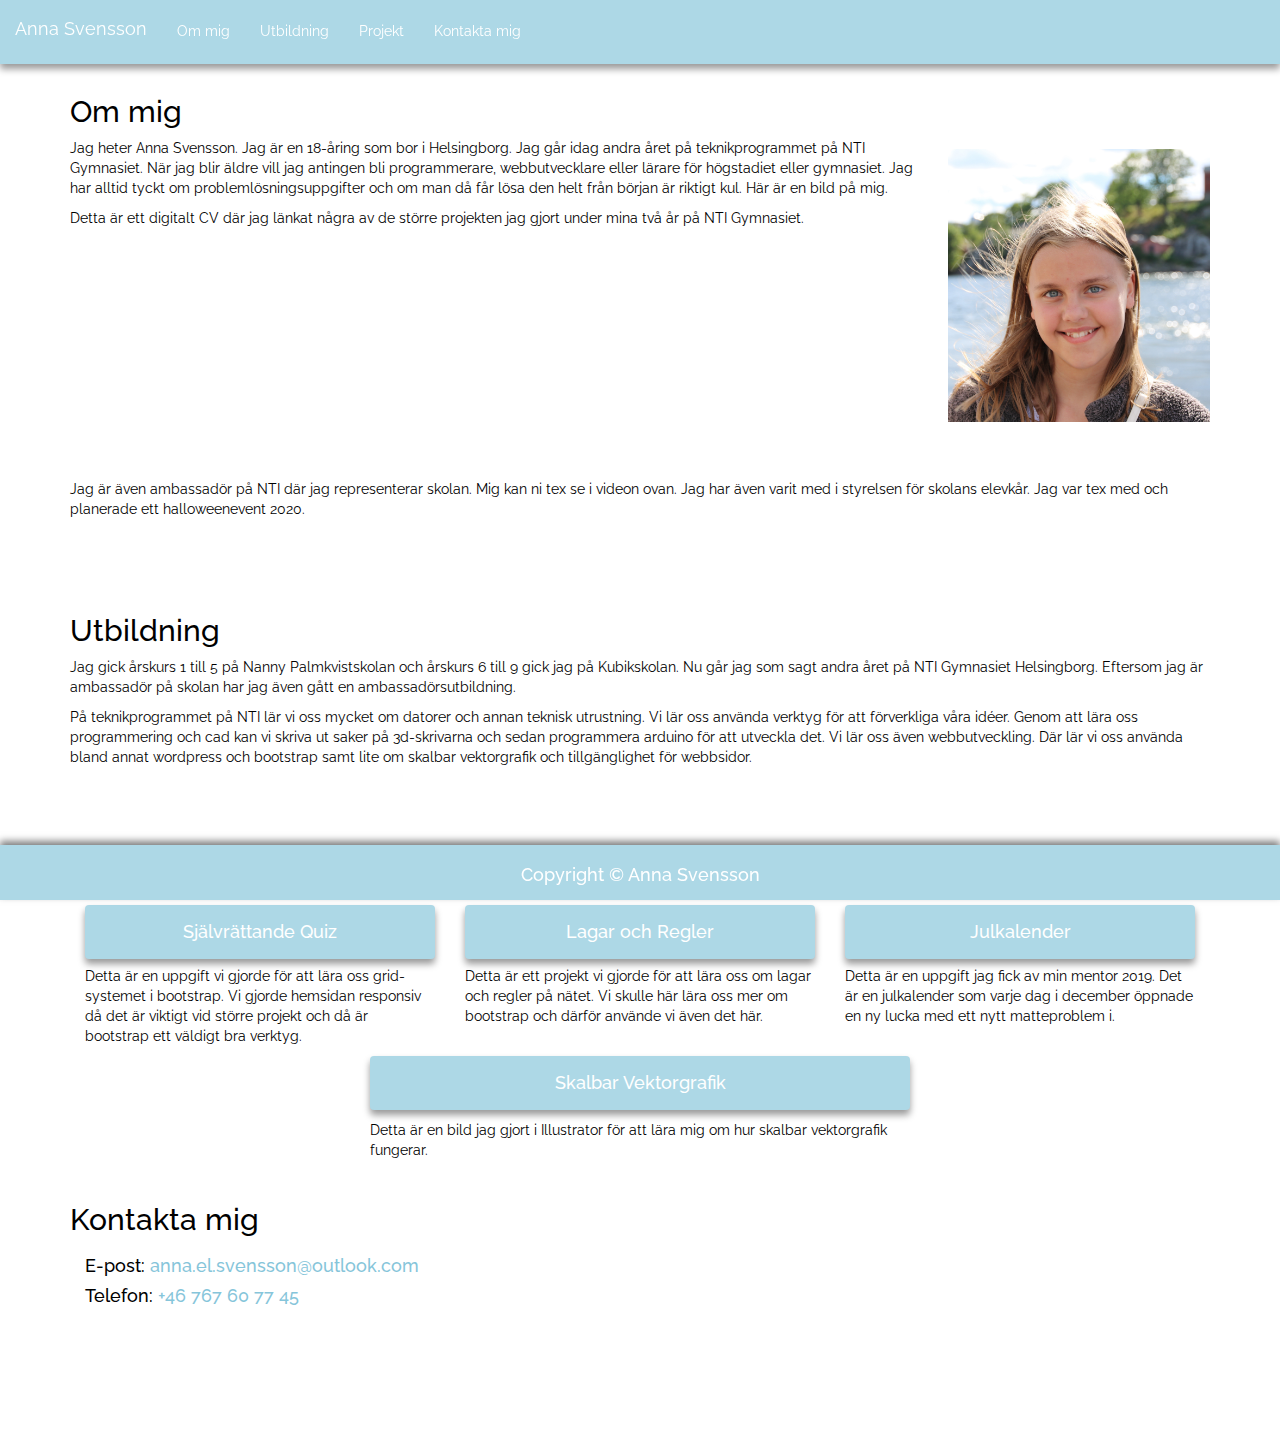
==== anna.html @ 116be1a6 "Finished Anna website" ====
<!DOCTYPE html>
<html lang="sv">
	<head>
		<title>Anna Svensson - CV</title>

		<meta charset="utf-8">
		<meta name="viewport" content="width=device-width, initial-scale=1">
		<link rel="stylesheet" href="https://maxcdn.bootstrapcdn.com/bootstrap/3.4.1/css/bootstrap.min.css">

		<link rel="stylesheet" href="https://maxcdn.bootstrapcdn.com/bootstrap/3.4.1/css/bootstrap.min.css">
		<script src="https://ajax.googleapis.com/ajax/libs/jquery/3.5.1/jquery.min.js"></script>
		<script src="https://maxcdn.bootstrapcdn.com/bootstrap/3.4.1/js/bootstrap.min.js"></script>

		<link rel="stylesheet" type="text/css" href="resources/css/anna.css">

		<link rel="preconnect" href="https://fonts.gstatic.com">
		<link href="https://fonts.googleapis.com/css2?family=Raleway:wght@300&display=swap" rel="stylesheet">

		<link rel="icon" href="resources/img/icon.png">
	</head>

	<body>
		<nav class="navbar navbar-custom navbar-fixed-top" id="Navbar">
			<div class="navbar-header">
				<button type="button" class="iconButton btn navbar-toggle container" data-toggle="collapse" data-target="#myNavbar" onclick="NavbarIcon(this)">
					<div id="Bar1"></div>
					<div id="Bar2"></div>
					<div id="Bar3"></div>
				</button>
				
				<a href="#" class="navbar-brand">Anna Svensson</a>
			</div>

			<div class="collapse navbar-collapse" id="myNavbar">
				<ul class="nav navbar-nav">
					<li class="nav-item"><a href="#OmMig">Om mig</a></li>
					<li class="nav-item"><a href="#Utbildning">Utbildning</a></li>
					<li class="nav-item"><a href="#Projekt">Projekt</a></li>
					<li class="nav-item"><a href="#KontaktaMig">Kontakta mig</a></li>
				</ul>
			</div>
		</nav>

		<div class="container content">
			<!--Om mig-->
			<h2 id="OmMig" class="subheader">
				Om mig
			</h2>

			<div class="OmMigContent">
				<img src="resources/img/Anna.jpg" class="img" alt="En bild på mig">
				<p>
					Jag heter Anna Svensson. Jag är en 18-åring som bor i Helsingborg. Jag går idag andra året på teknikprogrammet på NTI Gymnasiet. När jag blir äldre vill jag antingen bli programmerare, webbutvecklare eller lärare för högstadiet eller gymnasiet. Jag har alltid tyckt om problemlösningsuppgifter och om man då får lösa den helt från början är riktigt kul. Här är en bild på mig.
				</p>

				<p>
					Detta är ett digitalt CV där jag länkat några av de större projekten jag gjort under mina två år på NTI Gymnasiet. 
				</p>

				<div class="Video
				" id="VideoDiv">
					<iframe class="ytVideo" src="https://www.youtube.com/embed/N7ypSahNpHk" title="YouTube video player" frameborder="0" allow="accelerometer; autoplay; clipboard-write; encrypted-media; gyroscope; picture-in-picture" allowfullscreen id="YoutubeVideo"></iframe>
				</div>

				<p>
					Jag är även ambassadör på NTI där jag representerar skolan. Mig kan ni tex se i videon ovan. Jag har även varit med i styrelsen för skolans elevkår. Jag var tex med och planerade ett halloweenevent 2020.
				</p>
			</div>
			
			<!--Utbildning-->
			<h2 id="Utbildning" class="subheader">
				Utbildning
			</h2>

			<p>
				Jag gick årskurs 1 till 5 på Nanny Palmkvistskolan och årskurs 6 till 9 gick jag på Kubikskolan. Nu går jag som sagt andra året på NTI Gymnasiet Helsingborg. Eftersom jag är ambassadör på skolan har jag även gått en ambassadörsutbildning.
			</p>

			<p>
				På teknikprogrammet på NTI lär vi oss mycket om datorer och annan teknisk utrustning. Vi lär oss använda verktyg för att förverkliga våra idéer. Genom att lära oss programmering och cad kan vi skriva ut saker på 3d-skrivarna och sedan programmera arduino för att utveckla det. Vi lär oss även webbutveckling. Där lär vi oss använda bland annat wordpress och bootstrap samt lite om skalbar vektorgrafik och tillgänglighet för webbsidor.
			</p>

			<!--Projekt-->
			<h2 id="Projekt" class="subheader">
				Projekt
			</h2>

			<div class="row text container">
				<div class="col-sm-4">
					<a href="ntihbg.se/anna_svensson/SjälvrättandeQuiz/index.html" target="_blank">
						<label class="btn button">
							<h4>
								Självrättande Quiz
							</h4>
						</label>
					</a>

					<p>
						Detta är en uppgift vi gjorde för att lära oss grid-systemet i bootstrap. Vi gjorde hemsidan responsiv då det är viktigt vid större projekt och då är bootstrap ett väldigt bra verktyg.
					</p>
				</div>

				<div class="col-sm-4">
					<a href="ntihbg.se/anna_svensson/LagarOchRegler/index.html" target="_blank">
						<label class="btn button">
							<h4>
								Lagar och Regler
							</h4>
						</label>
					</a>

					<p>
						Detta är ett projekt vi gjorde för att lära oss om lagar och regler på nätet. Vi skulle här lära oss mer om bootstrap och därför använde vi även det här. 
					</p>
				</div>

				<div class="col-sm-4">
					<a href="ntihbg.se/anna_svensson/Julkalender/index.html" target="_blank">
						<label class="btn button">
							<h4>
								Julkalender
							</h4>
						</label>
					</a>

					<p>
						Detta är en uppgift jag fick av min mentor 2019. Det är en julkalender som varje dag i december öppnade en ny lucka med ett nytt matteproblem i. 
					</p>
				</div>
			</div>

			<div class="row text container">
				<div class="col-sm-3"></div>

				<div class="col-sm-6" id="SvgDiv">
					<label class="btn button SvgButton" id="SvgBtn">
						<h4>
							Skalbar Vektorgrafik
						</h4>
					</label>

					<div id="Text">
						<p>
							Detta är en bild jag gjort i Illustrator för att lära mig om hur skalbar vektorgrafik fungerar.
						</p>
					</div>
					<div id="SVG">
						<img id="ImgMario" src="resources/img/Super-Mario.svg" alt="En bild på Super Mario som jag skapat i Illustrator">
					</div>
				</div>

				<div class="col-sm-3"></div>
			</div>

			<!--Kontakta mig-->
			<div id="KontaktaMig">
				<h2 class="subheader">
					Kontakta mig
				</h2>
				
				<div class="container">
					<h4>
						E-post: <a href="mailto:anna.el.svensson@outlook.com" class="Kontakt-link">anna.el.svensson@outlook.com</a>
					</h4>
					<h4 id="Telefon">
						Telefon: <a href="Tel:+46767607745" class="Kontakt-link">+46 767 60 77 45</a>
					</h4>
				</div>
			</div>
		</div>

		<footer>
			<h4>Copyright &copy; Anna Svensson</h4>
		</footer>
		
		<script src="resources/script/anna.js"></script>
	</body>
</html>
---- resources/css/anna.css ----
/*Whole site*/
html, body
{
    height: 100%;
    margin: 0;
    font-family: 'Raleway', sans-serif;
    color: black;
    scroll-behavior: smooth;
}

/*Navbar*/
.navbar-custom
{
    background-color: lightblue;
    padding-top: 4px;
    box-shadow: 0px 5px 7px 0px rgba(0,0,0,0.4);
}

/*Title*/
.navbar-custom .navbar-header > a
{
    background-color: transparent;
    color: white;
}

/*Link*/
.navbar-custom .navbar-nav > li > a 
{
    color: white;
    border-top: solid 2px transparent;
    border-bottom: solid 2px transparent;
    margin-bottom: 5px;
}

.navbar-custom .navbar-nav .nav-item > a:hover,
.navbar-custom .navbar-nav .nav-item > a:active
{
    background-color: transparent;
    border-top-color: white;
    border-bottom-color: white;
    margin-bottom: 5px;
}

/*Toggler icon*/
    .iconButton
    {
        margin-top: 0%;
    }
    #Bar1, #Bar2, #Bar3
    {
        width: 30px;
        height: 4px;
        background-color: white;
        margin: 4px 0;
        transition: 0.4s;
    }

    .change #Bar1
    {
        transform: rotate(-45deg) translate(-6px, 7px);
    }

    .change #Bar2
    {
        opacity: 0;
    }

    .change #Bar3
    {
        transform: rotate(45deg) translate(-4px, -6px);
    }

/*Content*/
.subheader
{
    padding-top: 75px;
}
.content
{
    min-height: 100%;
    margin: 0 auto -50px;
    position: center !important;
}

/*Om mig*/
    .OmMigContent
    {
        width: 100%;
    }
    .img
    {
        width: 23%;
        float: right;
        margin-left: 1%;
        margin-top: 1%;
        margin-bottom: 1%;
    }

    .Video
    {
        background-color: white;
    }
    .ytVideo
    {
        width: 420px;
        height: 236px;
    }
    

    @media screen and (max-width: 422px)
    {
        .img
        {
            width: 35%;
        }
        .ytVideo
        {
            width: 100% !important;
        }
    }

/*Projekt*/
    #Text
    {
        visibility: visible;;
        transition: visibility 1s, opacity 0.5s linear;
    }
    #SVG
    {
        visibility: hidden;
        transition: visibility 1s, opacity 0.5s linear;
    }

    .button
    {
        margin-bottom: 2%;
        background-color: lightblue;
        width: 100%;
        color: white;
        transition: 0.5s;
        box-shadow: 0px 5px 7px 0px rgba(0,0,0,0.4);
    }
    .button:hover
    {
        background-color: #86C5DA;
        color: white;
    }

/*Kontakta mig*/
    #KontaktaMig
    {
        float: left;
    }

    a
    {
        color: #86C5DA;
    }
    a:hover
    {
        color: #5FB2CE;
        text-decoration: underline overline;
    }
    a:visited, a:active, a:focus
    {
        color: #5FB2CE;
        text-decoration: none;
    }

/*Footer*/
footer 
{
    position: fixed;
    bottom: 0;
    width: 100%;
    height: 55px;
    background-color: lightblue;
    color: white;
    padding: 10px;
    text-align: center;
    box-shadow: 0px -4px 7px 0px rgba(0,0,0,0.5);
}
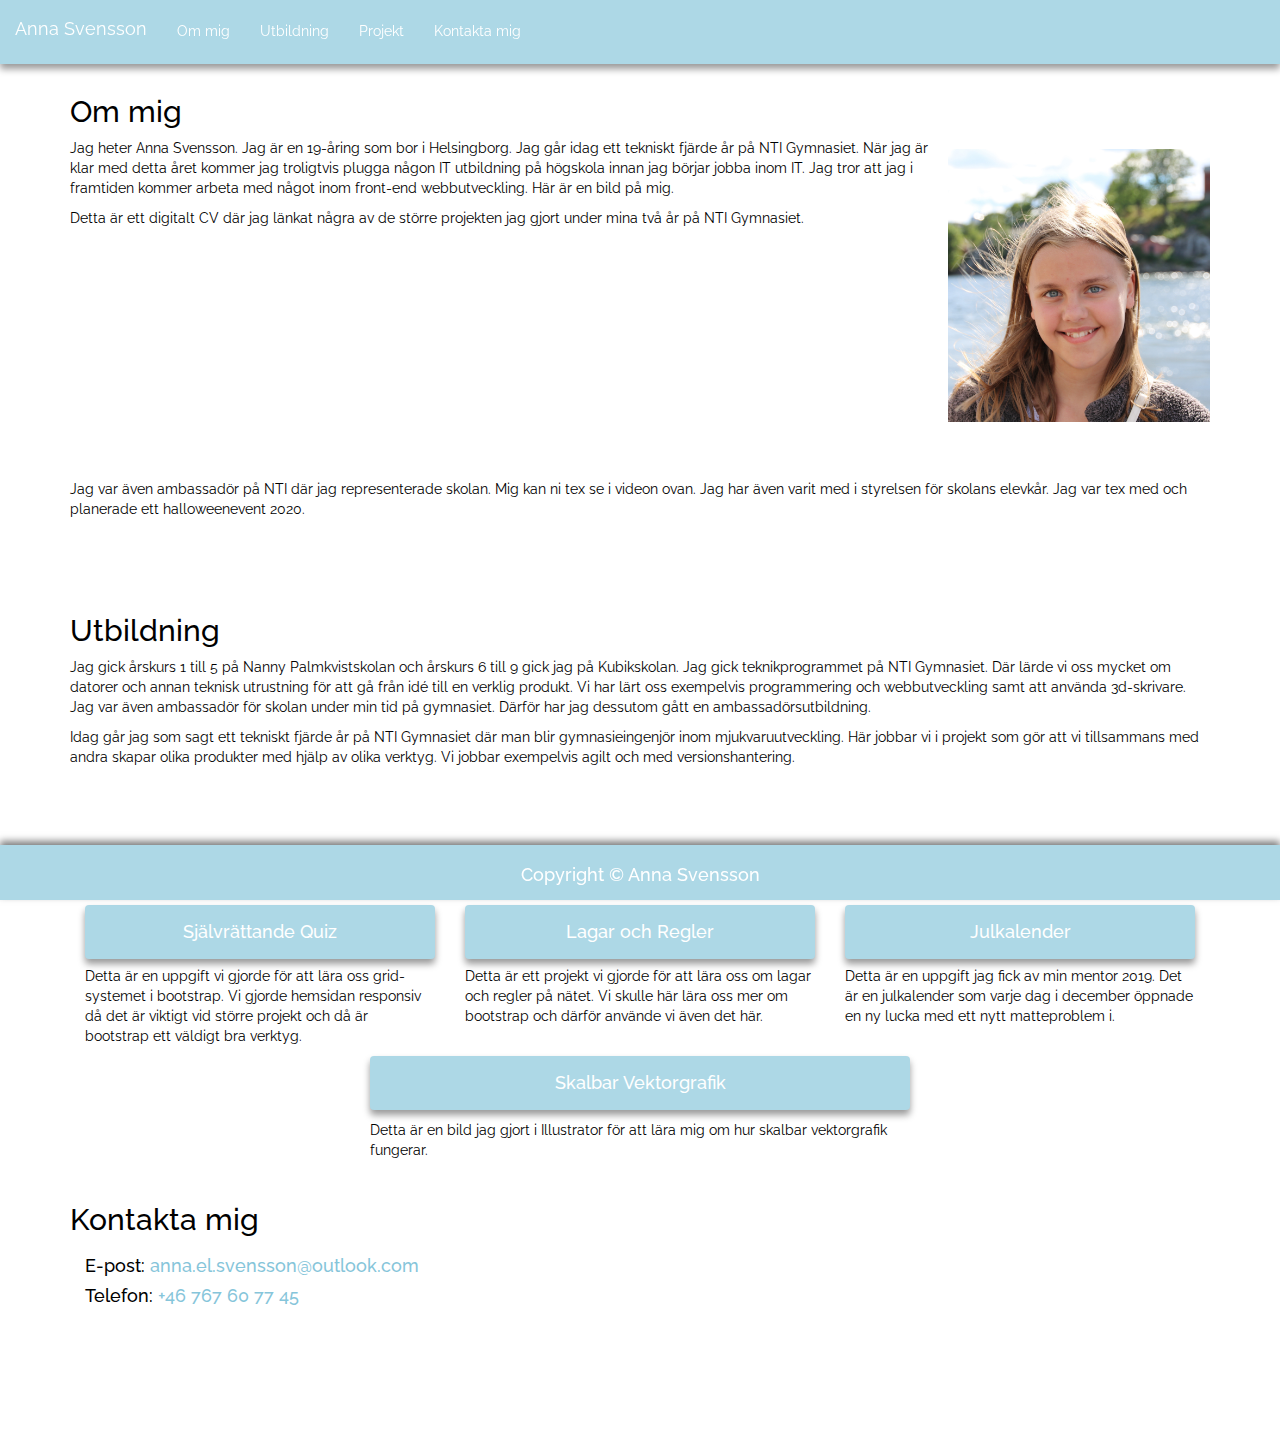
==== commit 5841aaf9: "Update anna.html" ====
--- a/anna.html
+++ b/anna.html
@@ -50,7 +50,7 @@
 			<div class="OmMigContent">
 				<img src="resources/img/Anna.jpg" class="img" alt="En bild på mig">
 				<p>
-					Jag heter Anna Svensson. Jag är en 18-åring som bor i Helsingborg. Jag går idag andra året på teknikprogrammet på NTI Gymnasiet. När jag blir äldre vill jag antingen bli programmerare, webbutvecklare eller lärare för högstadiet eller gymnasiet. Jag har alltid tyckt om problemlösningsuppgifter och om man då får lösa den helt från början är riktigt kul. Här är en bild på mig.
+					Jag heter Anna Svensson. Jag är en 19-åring som bor i Helsingborg. Jag går idag ett tekniskt fjärde år på NTI Gymnasiet. När jag är klar med detta året kommer jag troligtvis plugga någon IT utbildning på högskola innan jag börjar jobba inom IT. Jag tror att jag i framtiden kommer arbeta med något inom front-end webbutveckling. Här är en bild på mig.
 				</p>
 
 				<p>
@@ -63,7 +63,7 @@
 				</div>
 
 				<p>
-					Jag är även ambassadör på NTI där jag representerar skolan. Mig kan ni tex se i videon ovan. Jag har även varit med i styrelsen för skolans elevkår. Jag var tex med och planerade ett halloweenevent 2020.
+					Jag var även ambassadör på NTI där jag representerade skolan. Mig kan ni tex se i videon ovan. Jag har även varit med i styrelsen för skolans elevkår. Jag var tex med och planerade ett halloweenevent 2020.
 				</p>
 			</div>
 			
@@ -73,12 +73,12 @@
 			</h2>
 
 			<p>
-				Jag gick årskurs 1 till 5 på Nanny Palmkvistskolan och årskurs 6 till 9 gick jag på Kubikskolan. Nu går jag som sagt andra året på NTI Gymnasiet Helsingborg. Eftersom jag är ambassadör på skolan har jag även gått en ambassadörsutbildning.
-			</p>
+				Jag gick årskurs 1 till 5 på Nanny Palmkvistskolan och årskurs 6 till 9 gick jag på Kubikskolan. Jag gick teknikprogrammet på NTI Gymnasiet. Där lärde vi oss mycket om datorer och annan teknisk utrustning för att gå från idé till en verklig produkt. Vi har lärt oss exempelvis programmering och webbutveckling samt att använda 3d-skrivare. Jag var även ambassadör för skolan under min tid på gymnasiet. Därför har jag dessutom gått en ambassadörsutbildning.
+            </p>
 
 			<p>
-				På teknikprogrammet på NTI lär vi oss mycket om datorer och annan teknisk utrustning. Vi lär oss använda verktyg för att förverkliga våra idéer. Genom att lära oss programmering och cad kan vi skriva ut saker på 3d-skrivarna och sedan programmera arduino för att utveckla det. Vi lär oss även webbutveckling. Där lär vi oss använda bland annat wordpress och bootstrap samt lite om skalbar vektorgrafik och tillgänglighet för webbsidor.
-			</p>
+				Idag går jag som sagt ett tekniskt fjärde år på NTI Gymnasiet där man blir gymnasieingenjör inom mjukvaruutveckling. Här jobbar vi i projekt som gör att vi tillsammans med andra skapar olika produkter med hjälp av olika verktyg. Vi jobbar exempelvis agilt och med versionshantering.
+            </p>
 
 			<!--Projekt-->
 			<h2 id="Projekt" class="subheader">
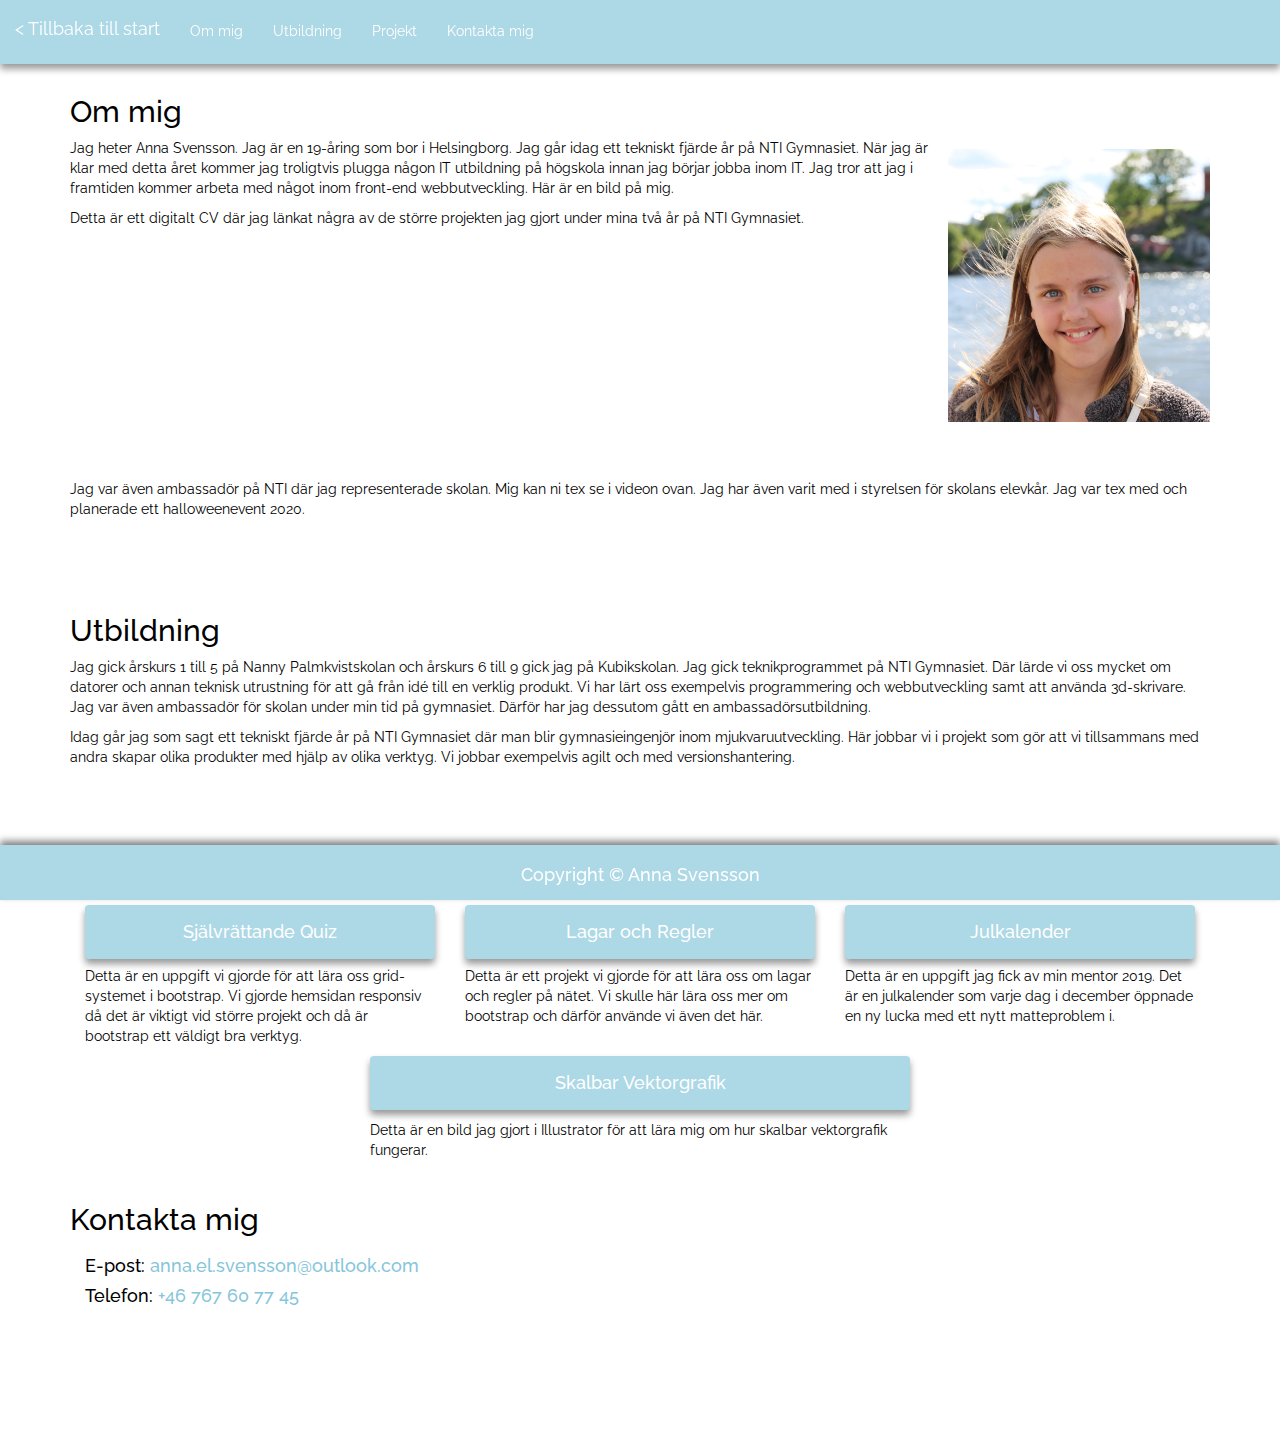
==== commit 487a41e5: "Fixade tillbaka knapp på Anna sidan" ====
--- a/anna.html
+++ b/anna.html
@@ -28,7 +28,7 @@
 					<div id="Bar3"></div>
 				</button>
 				
-				<a href="#" class="navbar-brand">Anna Svensson</a>
+				<a href="index.html" class="navbar-brand">< Tillbaka till start</a>
 			</div>
 
 			<div class="collapse navbar-collapse" id="myNavbar">
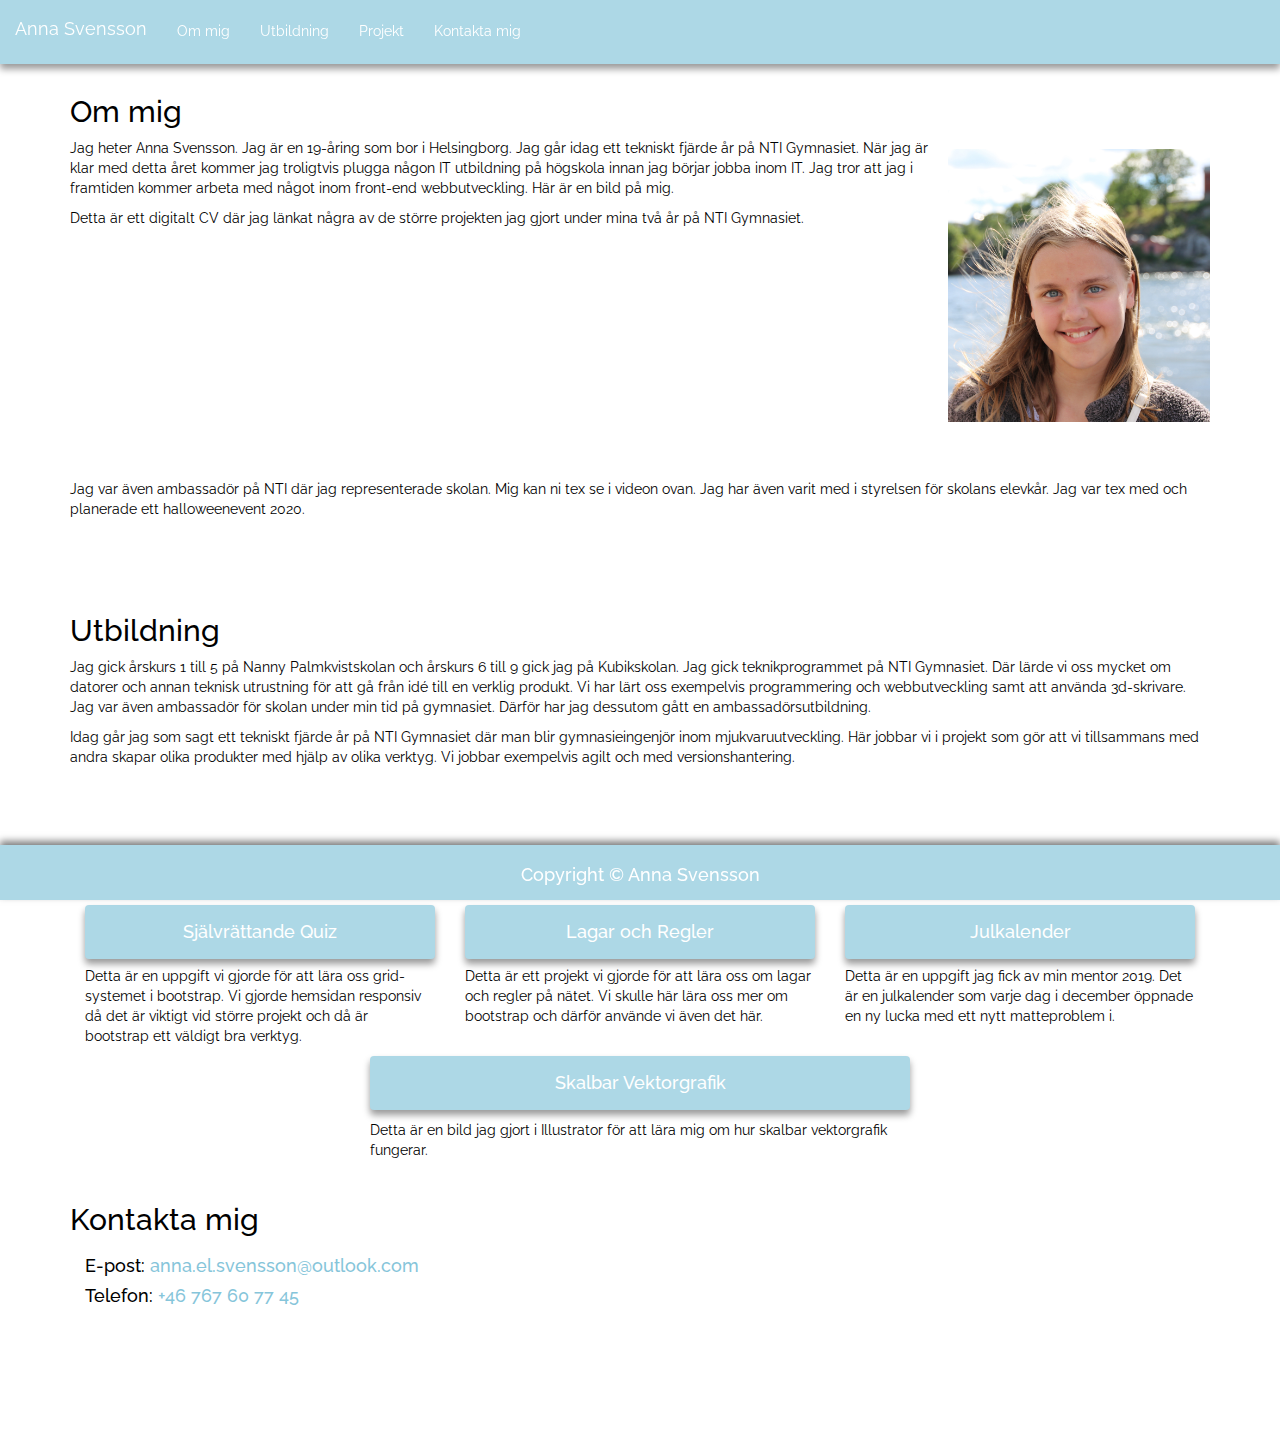
==== commit b06f5498: "FIXADE KNAPPEN" ====
--- a/anna.html
+++ b/anna.html
@@ -1,3 +1,4 @@
+
 <!DOCTYPE html>
 <html lang="sv">
 	<head>
@@ -28,7 +29,7 @@
 					<div id="Bar3"></div>
 				</button>
 				
-				<a href="index.html" class="navbar-brand">< Tillbaka till start</a>
+				<a href="#" class="navbar-brand">Anna Svensson</a>
 			</div>
 
 			<div class="collapse navbar-collapse" id="myNavbar">
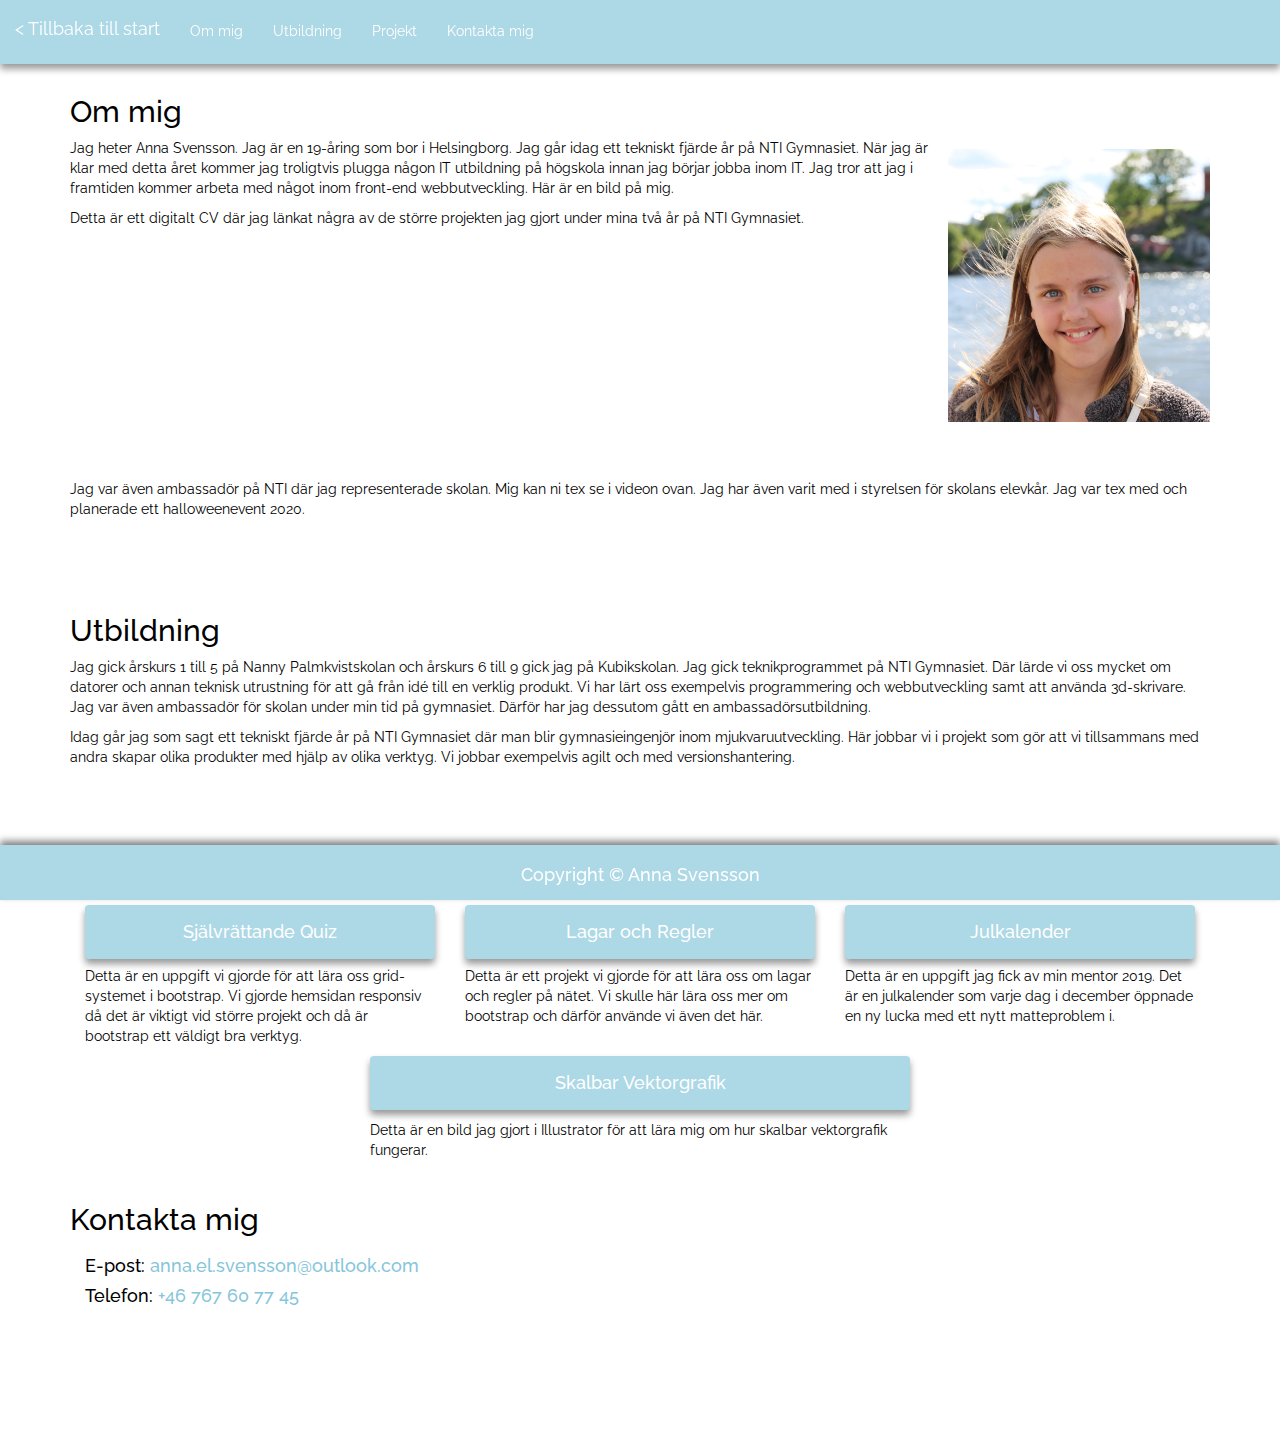
==== commit 8fc5d6f2: "Merge pull request #8 from Painini/tim-länk-tillbaka" ====
--- a/anna.html
+++ b/anna.html
@@ -29,7 +29,7 @@
 					<div id="Bar3"></div>
 				</button>
 				
-				<a href="#" class="navbar-brand">Anna Svensson</a>
+				<a href="index.html" class="navbar-brand">< Tillbaka till start</a>
 			</div>
 
 			<div class="collapse navbar-collapse" id="myNavbar">
